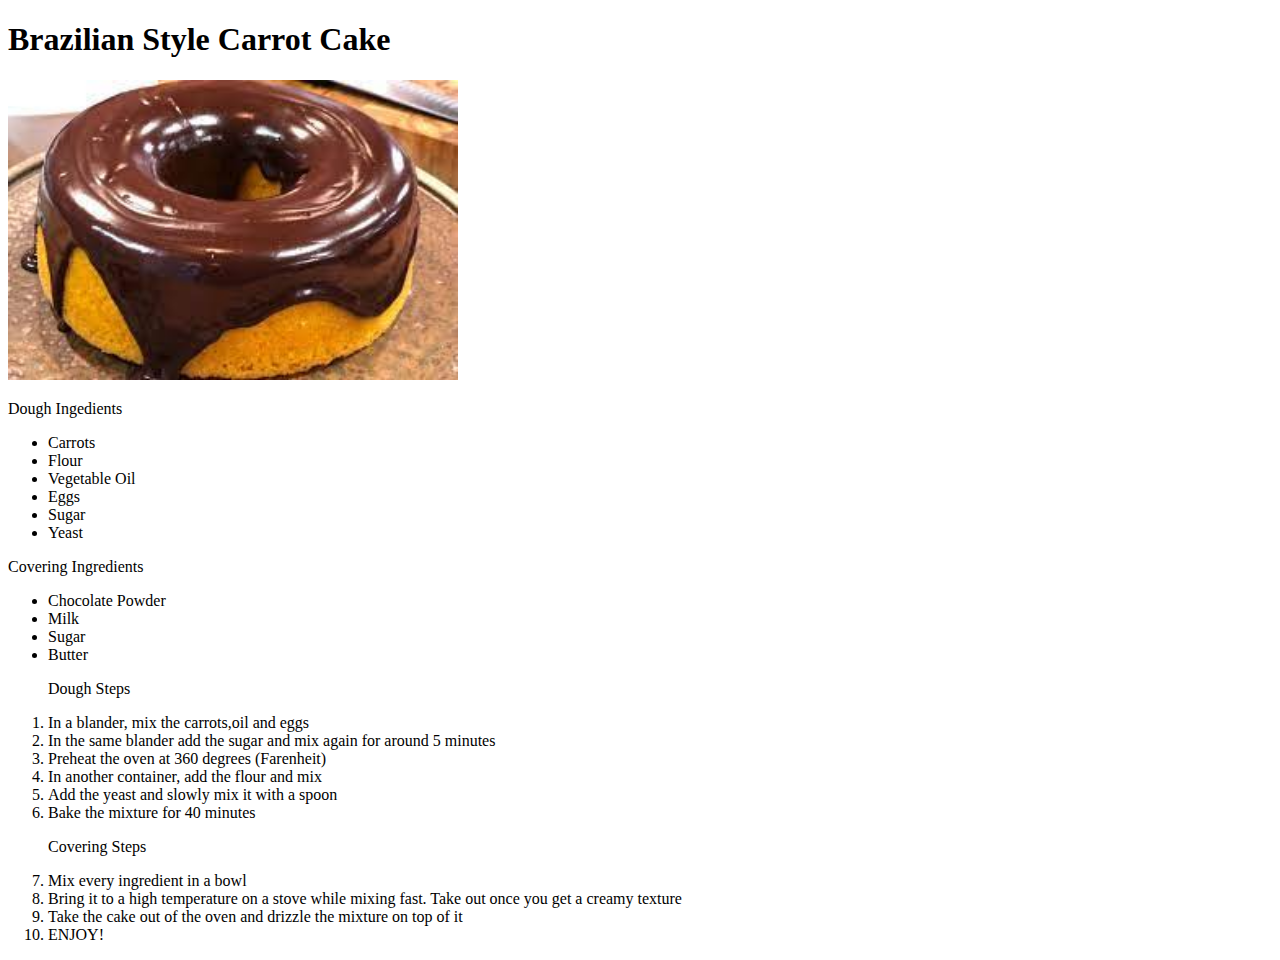
==== recipes/carrotcake.html @ a11e8b2f "Add the carrot cake into the site" ====
<!DOCTYPE html>
<html lang="en">
    <head>
        <meta charset="UTF-8">
        <title>Odin's Carrot Cake Recipe</title>
    </head>

    <body>
        <h1>Brazilian Style Carrot Cake</h1>
        <img src="../images/carrotcake.jpg" alt="Brazilian Style Carrot Cake" height="300" width="450">
        <p>Dough Ingedients</p>
        <ul>
            <li>Carrots</li>
            <li>Flour</li>
            <li>Vegetable Oil</li>
            <li>Eggs</li>
            <li>Sugar</li>
            <li>Yeast</li>
        </ul>
        <p></p>
        <p>Covering Ingredients</p>
        <ul>
            <li>Chocolate Powder</li>
            <li>Milk</li>
            <li>Sugar</li>
            <li>Butter</li>
        </ul>

        <ol>
            <p>Dough Steps</p>
            <li>In a blander, mix the carrots,oil and eggs</li>
            <li>In the same blander add the sugar and mix again for around 5 minutes</li>
            <li>Preheat the oven at 360 degrees (Farenheit)</li>
            <li>In another container, add the flour and mix</li>
            <li>Add the yeast and slowly mix it with a spoon</li>
            <li>Bake the mixture for 40 minutes</li>
            <p></p>
            <p>Covering Steps</p>
            <li>Mix every ingredient in a bowl</li>
            <li>Bring it to a high temperature on a stove while mixing fast. Take out once you get a creamy texture</li>
            <li>Take the cake out of the oven and drizzle the mixture on top of it</li>
            <li>ENJOY!</li>
        </ol>
    </body>
</html>
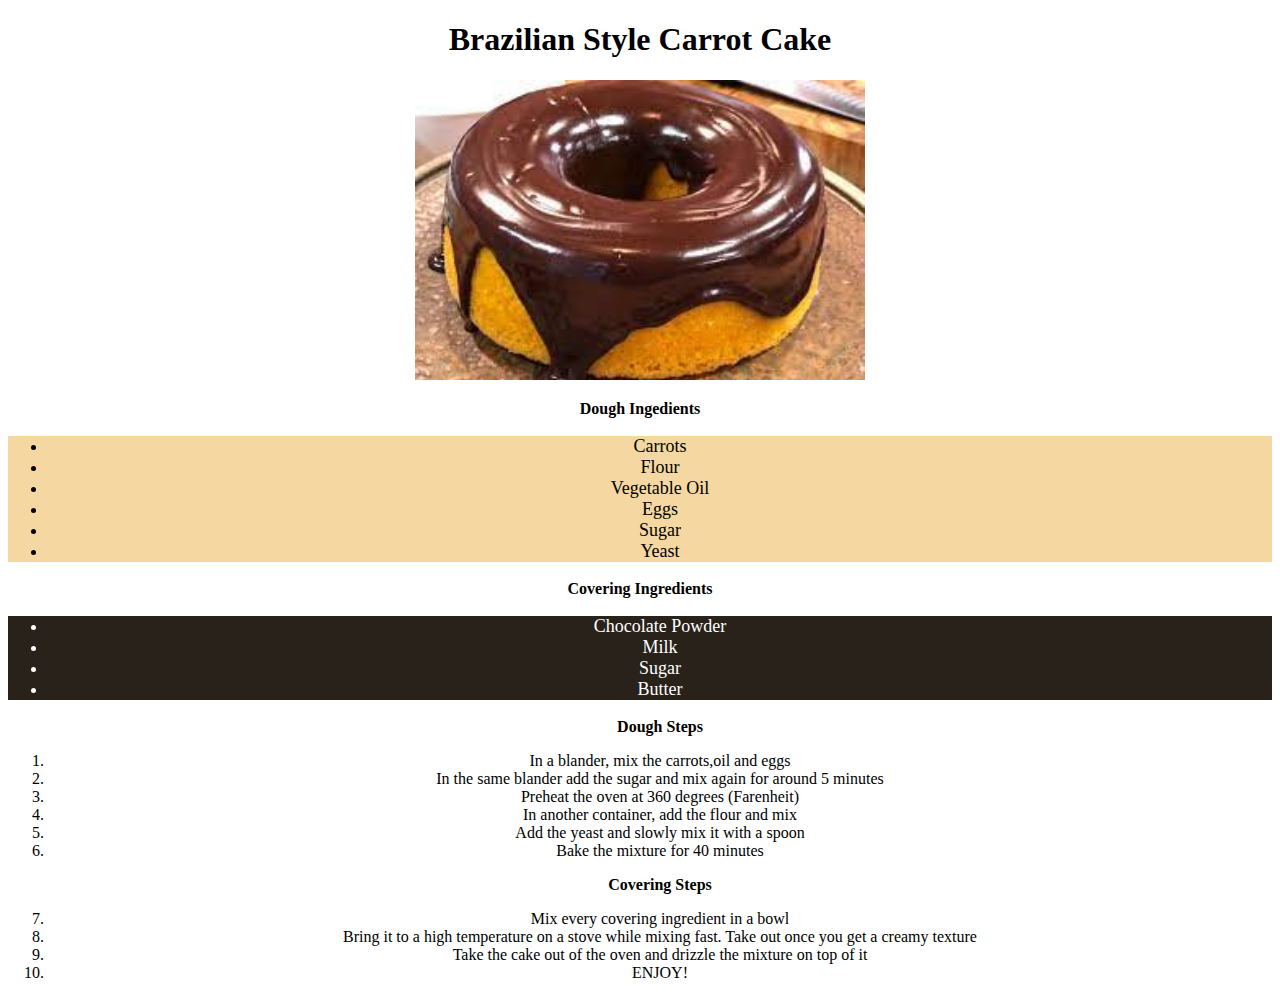
==== commit 6b850213: "Create the style.css and update carrotcake.html" ====
--- a/recipes/carrotcake.html
+++ b/recipes/carrotcake.html
@@ -3,43 +3,56 @@
     <head>
         <meta charset="UTF-8">
         <title>Odin's Carrot Cake Recipe</title>
+        <link rel="stylesheet" href="style.css">
     </head>
 
     <body>
         <h1>Brazilian Style Carrot Cake</h1>
         <img src="../images/carrotcake.jpg" alt="Brazilian Style Carrot Cake" height="300" width="450">
-        <p>Dough Ingedients</p>
-        <ul>
-            <li>Carrots</li>
-            <li>Flour</li>
-            <li>Vegetable Oil</li>
-            <li>Eggs</li>
-            <li>Sugar</li>
-            <li>Yeast</li>
-        </ul>
+        <p class="head">Dough Ingedients</p>
+        <div class="ingredients" id="dough">
+            <ul>
+                <li>Carrots</li>
+                <li>Flour</li>
+                <li>Vegetable Oil</li>
+                <li>Eggs</li>
+                <li>Sugar</li>
+                <li>Yeast</li>
+            </ul>
+        </div>
         <p></p>
-        <p>Covering Ingredients</p>
-        <ul>
-            <li>Chocolate Powder</li>
-            <li>Milk</li>
-            <li>Sugar</li>
-            <li>Butter</li>
-        </ul>
+        <p class="head">Covering Ingredients</p>
+        <div class="ingredients" id="covering">
+            <ul>
+                <li>Chocolate Powder</li>
+                <li>Milk</li>
+                <li>Sugar</li>
+                <li>Butter</li>
+            </ul>
+        </div>
 
-        <ol>
-            <p>Dough Steps</p>
-            <li>In a blander, mix the carrots,oil and eggs</li>
-            <li>In the same blander add the sugar and mix again for around 5 minutes</li>
-            <li>Preheat the oven at 360 degrees (Farenheit)</li>
-            <li>In another container, add the flour and mix</li>
-            <li>Add the yeast and slowly mix it with a spoon</li>
-            <li>Bake the mixture for 40 minutes</li>
-            <p></p>
-            <p>Covering Steps</p>
-            <li>Mix every ingredient in a bowl</li>
-            <li>Bring it to a high temperature on a stove while mixing fast. Take out once you get a creamy texture</li>
-            <li>Take the cake out of the oven and drizzle the mixture on top of it</li>
-            <li>ENJOY!</li>
-        </ol>
+        
+        
+        <div class="left">
+            <ol>
+            <div class="steps" id="dough-steps">
+                    <p class="head">Dough Steps</p>
+                    <li>In a blander, mix the carrots,oil and eggs</li>
+                    <li>In the same blander add the sugar and mix again for around 5 minutes</li>
+                    <li>Preheat the oven at 360 degrees (Farenheit)</li>
+                    <li>In another container, add the flour and mix</li>
+                    <li>Add the yeast and slowly mix it with a spoon</li>
+                    <li>Bake the mixture for 40 minutes</li>
+                </div>
+                    <p></p>
+                <div class="steps" id="cover-steps">
+                    <p class="head">Covering Steps</p>
+                    <li>Mix every covering ingredient in a bowl</li>
+                    <li>Bring it to a high temperature on a stove while mixing fast. Take out once you get a creamy texture</li>
+                    <li>Take the cake out of the oven and drizzle the mixture on top of it</li>
+                    <li>ENJOY!</li>
+                </div>
+            </ol>
+        </div>
     </body>
 </html>--- a/recipes/style.css
+++ b/recipes/style.css
@@ -0,0 +1,25 @@
+.ingredients{
+    font-family:'Times New Roman', Times, serif;
+    font-size: 18px;
+}
+
+#dough{
+    background-color: rgb(244, 215, 161);
+}
+
+#covering {
+    background-color: rgb(41, 34, 27);
+    color: white;
+}
+
+* {
+    text-align: center;
+}
+
+.head {
+    font-weight: bold;
+}
+
+.left {
+    text-align: left;
+}
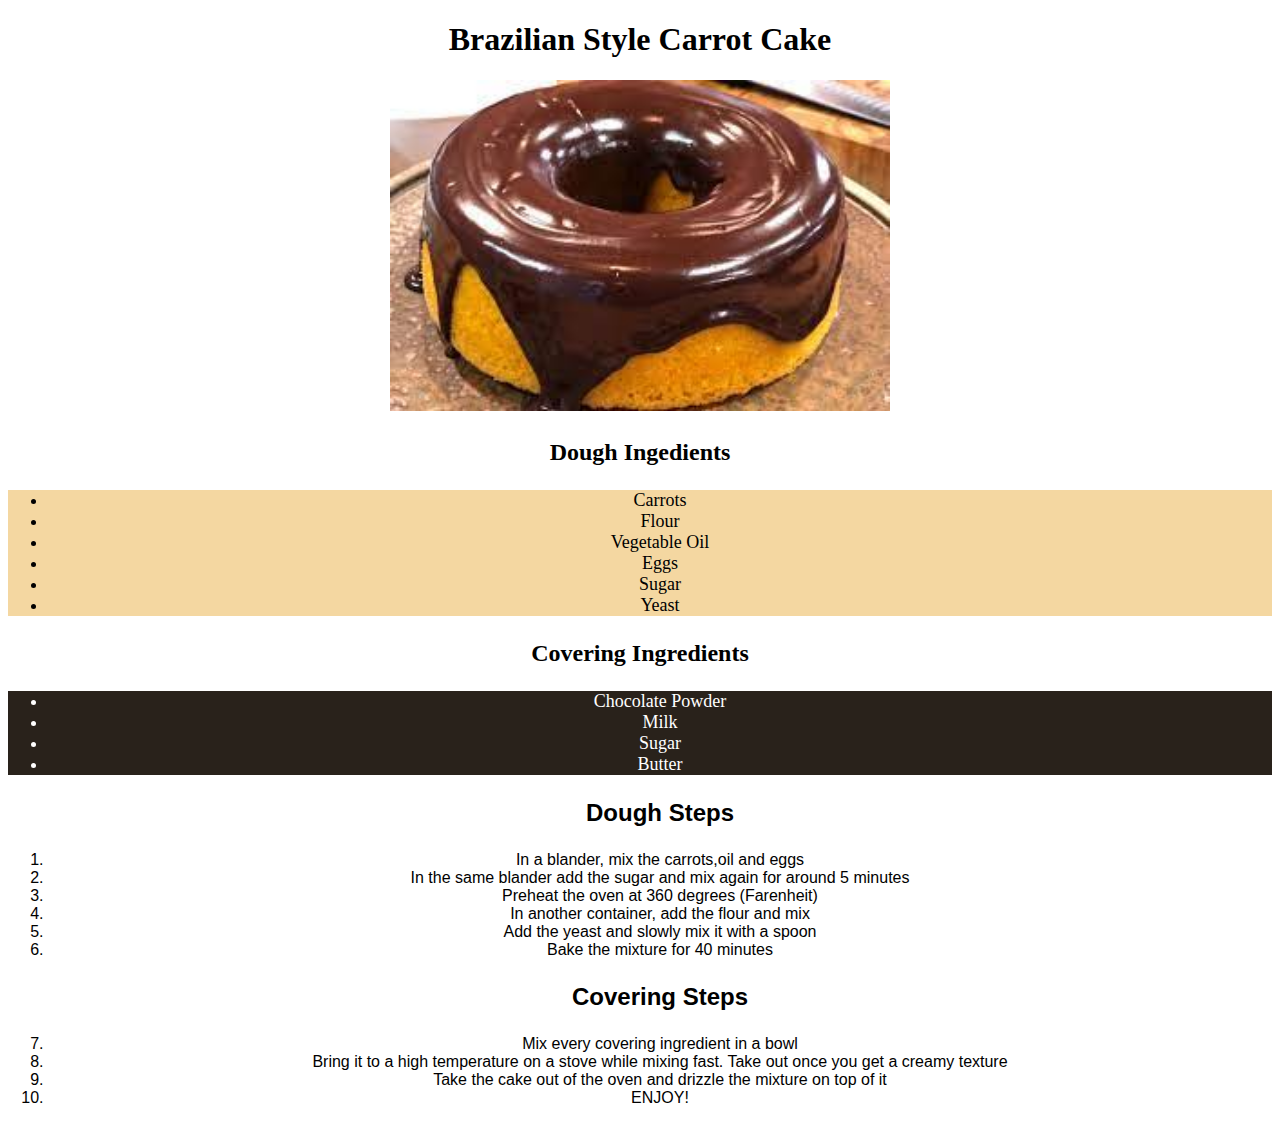
==== commit 886d07e7: "Add the CSS to greenstew.html" ====
--- a/recipes/carrotcake.html
+++ b/recipes/carrotcake.html
@@ -8,7 +8,7 @@
 
     <body>
         <h1>Brazilian Style Carrot Cake</h1>
-        <img src="../images/carrotcake.jpg" alt="Brazilian Style Carrot Cake" height="300" width="450">
+        <img class="recipeimage" src="../images/carrotcake.jpg" alt="Brazilian Style Carrot Cake" height="300" width="450">
         <p class="head">Dough Ingedients</p>
         <div class="ingredients" id="dough">
             <ul>
--- a/recipes/style.css
+++ b/recipes/style.css
@@ -1,6 +1,16 @@
 .ingredients{
     font-family:'Times New Roman', Times, serif;
     font-size: 18px;
+}
+
+.steps{
+    font-family:'Gill Sans', 'Gill Sans MT', Calibri, 'Trebuchet MS', sans-serif;
+    font-size: 16px;
+}
+
+.recipeimage{
+    height:auto;
+    width:500px;
 }
 
 #dough{
@@ -18,8 +28,14 @@
 
 .head {
     font-weight: bold;
+    font-size: 24px;
+
 }
 
 .left {
-    text-align: left;
+    text-align: start;
 }
+
+.stew {
+    background-color: rgb(119, 177, 102);
+}
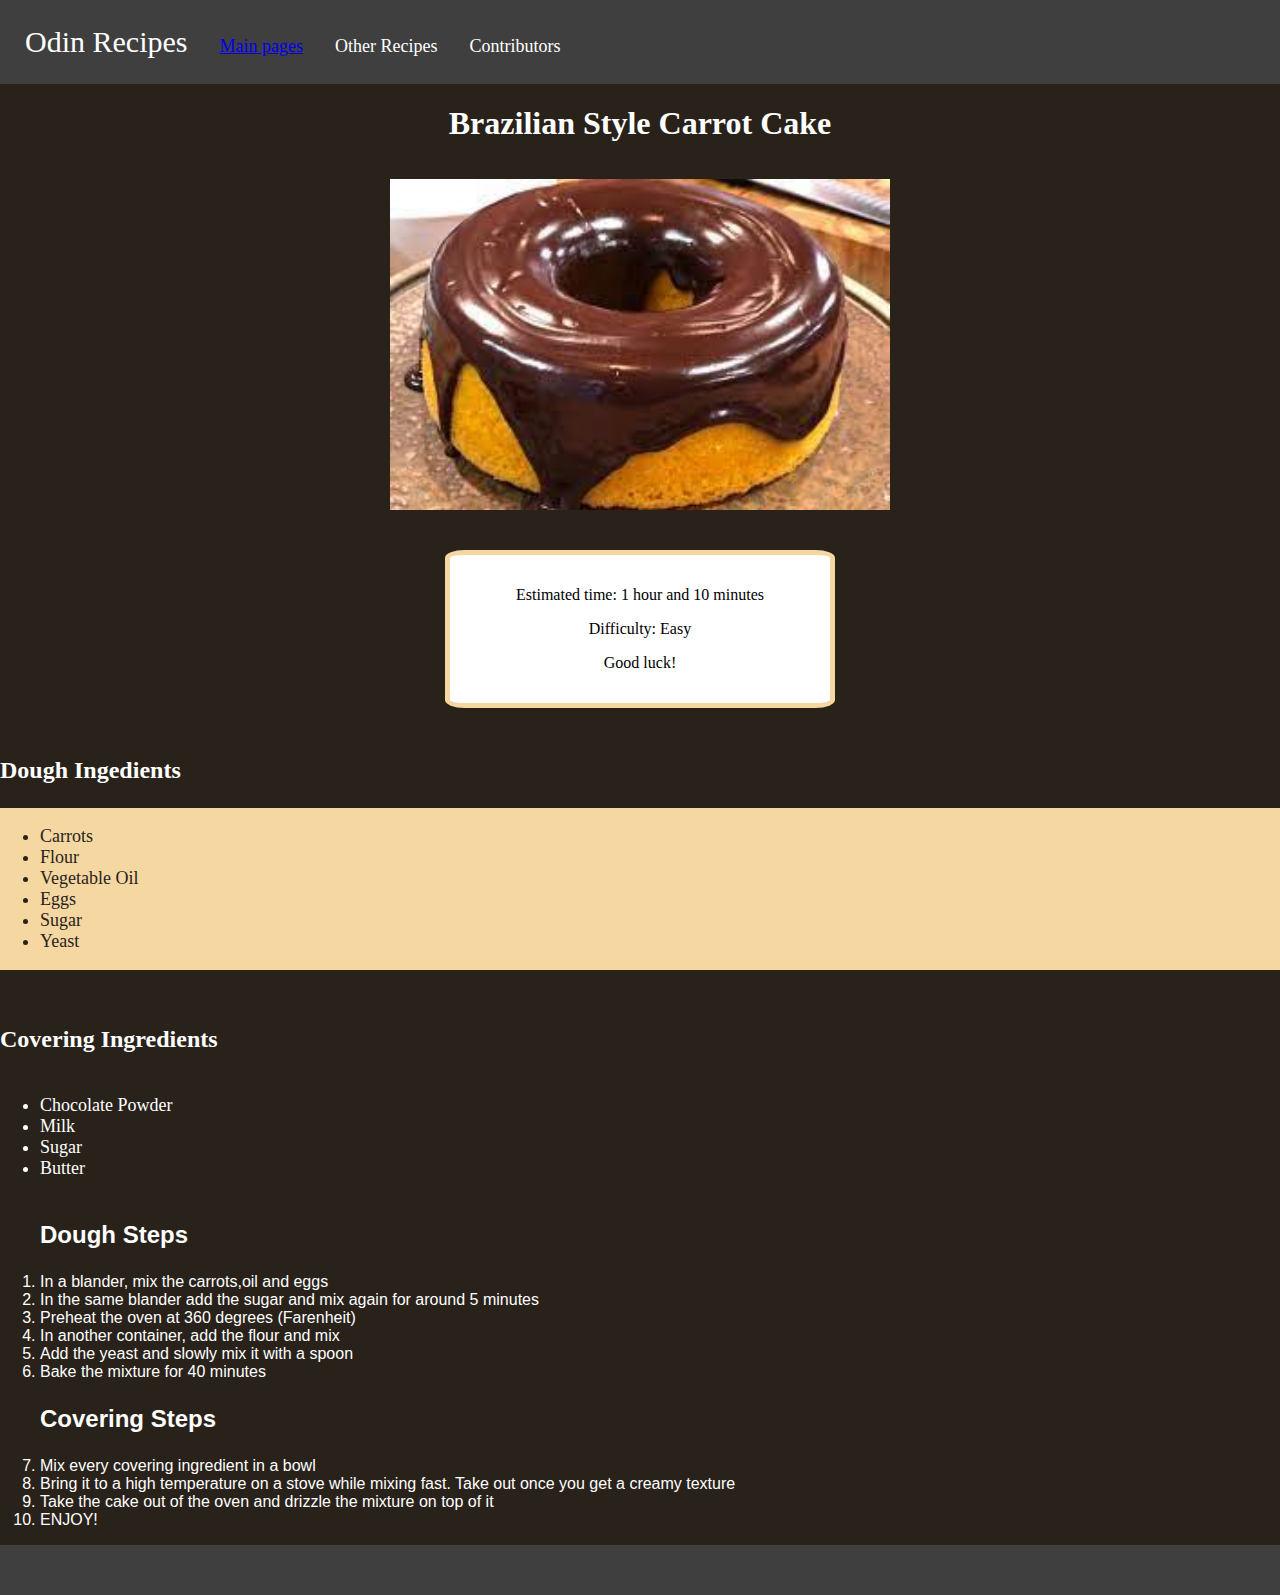
==== commit c9471db3: "update the carrot cake page to include flexbox" ====
--- a/recipes/carrotcake.html
+++ b/recipes/carrotcake.html
@@ -6,33 +6,52 @@
         <link rel="stylesheet" href="style.css">
     </head>
 
-    <body>
-        <h1>Brazilian Style Carrot Cake</h1>
-        <img class="recipeimage" src="../images/carrotcake.jpg" alt="Brazilian Style Carrot Cake" height="300" width="450">
-        <p class="head">Dough Ingedients</p>
-        <div class="ingredients" id="dough">
-            <ul>
-                <li>Carrots</li>
-                <li>Flour</li>
-                <li>Vegetable Oil</li>
-                <li>Eggs</li>
-                <li>Sugar</li>
-                <li>Yeast</li>
-            </ul>
+    <body class="covering">
+        <div class="up-bar bar">
+            <div class="link-cluster">
+                <span class="logo">Odin Recipes</span>
+                <a class="link" href="../index.html">Main pages</a>
+                <a class="link" >Other Recipes</a>
+                <a class="link">Contributors</a>
+            </div>
         </div>
-        <p></p>
-        <p class="head">Covering Ingredients</p>
-        <div class="ingredients" id="covering">
-            <ul>
-                <li>Chocolate Powder</li>
-                <li>Milk</li>
-                <li>Sugar</li>
-                <li>Butter</li>
-            </ul>
+            <div>
+        <div class="middle-carrot">
+                    <h1>Brazilian Style Carrot Cake</h1>
+            <div class="centralizer">
+                <img class="recipeimage" src="../images/carrotcake.jpg" alt="Brazilian Style Carrot Cake" height="300" width="450">
+            </div>
+            <div class="centralizer">
+                <div class="info-card carrotcake-detail">
+                    <p class="info">Estimated time: 1 hour and 10 minutes</p>
+                    <p class="info">Difficulty: Easy</p>
+                    <p class="info">Good luck!</p>
+                </div>
+            </div>
+        
+            <p class="head">Dough Ingedients</p>
+            <div class="ingredients" id="dough">
+                <ul>
+                    <li>Carrots</li>
+                    <li>Flour</li>
+                    <li>Vegetable Oil</li>
+                    <li>Eggs</li>
+                    <li>Sugar</li>
+                    <li>Yeast</li>
+                </ul>
+            </div>
+            <p></p>
+            <p class="head">Covering Ingredients</p>
+            <div class="ingredients covering">
+                <ul>
+                    <li>Chocolate Powder</li>
+                    <li>Milk</li>
+                    <li>Sugar</li>
+                    <li>Butter</li>
+                </ul>
+            </div>
         </div>
 
-        
-        
         <div class="left">
             <ol>
             <div class="steps" id="dough-steps">
@@ -54,5 +73,9 @@
                 </div>
             </ol>
         </div>
+
+        <div class="low-bar bar">
+
+        </div>
     </body>
 </html>--- a/recipes/style.css
+++ b/recipes/style.css
@@ -6,6 +6,7 @@
 .steps{
     font-family:'Gill Sans', 'Gill Sans MT', Calibri, 'Trebuchet MS', sans-serif;
     font-size: 16px;
+    text-align: left;
 }
 
 .recipeimage{
@@ -15,9 +16,10 @@
 
 #dough{
     background-color: rgb(244, 215, 161);
+    color:rgb(41, 34, 27);
 }
 
-#covering {
+.covering {
     background-color: rgb(41, 34, 27);
     color: white;
 }
@@ -29,13 +31,142 @@
 .head {
     font-weight: bold;
     font-size: 24px;
+    text-align:start;
+}
+
+.left{
+    text-align: left;
+}
+
+.stew {
+    background-color: rgb(173, 205, 163);
+}
+
+.rizzoto {
+    background-color: rgb(239, 224, 201);
+}
+
+.smallimage {
+    height: 200px;
+    width: auto;
+    text-align: center;
+}
+
+.dark-background {
+    color: white;
+}
+
+.half-section{
+    display:flex;
+    justify-content: space-between;
+    padding:25px;
 
 }
 
-.left {
-    text-align: start;
+li{
+    text-align: center;
 }
 
-.stew {
-    background-color: rgb(119, 177, 102);
+.source-images{
+    height: 100px;
+    width:auto;
 }
+
+body{
+    display:flex;
+    flex-direction: column;
+    justify-content: space-between;
+}
+
+.link{
+    font-size: 18px;
+    vertical-align: baseline;
+    padding-top:11px;
+}
+
+.logo{
+    font-size: 30px;
+    vertical-align: baseline;
+}
+
+.link-cluster{
+    display:flex;
+    gap:32px;
+    justify-items: center;
+}
+
+li{
+    text-align:left;
+}
+
+.info-card{
+    padding:15px;
+    border: solid 5px;
+    background-color:white;
+    width:350px;
+    border-radius: 5%;
+}
+
+.rizzoto-background{
+    background-color: rgb(239, 224, 201);
+    padding:0px;
+    margin:0px;
+}
+
+.bar{
+    background-color: rgb(63, 63, 63);
+    color: white;
+    padding:25px;
+    display:flex;
+    flex:auto;
+    justify-content: space-between;
+}
+
+.album{
+    display: flex;
+    flex-direction: column;
+    justify-items: end;
+    gap:10px;
+    width:350px;
+    text-align: end;
+}
+
+.centralizer{
+    display:flex;
+    justify-content: center;
+    flex-wrap: wrap;
+    margin-bottom: 25px;
+    margin-top: 15px;
+}
+
+.album-row{
+    display:flex;
+    gap:10px;
+}
+
+.middle-carrot{
+    display:flex;
+    flex-direction: column;
+    justify-content: space-between;
+
+}
+
+body{
+    margin:0px;
+}
+
+.info{
+    color:black;
+}
+
+.recipeimage{
+    justify-self: center;
+}
+
+.rizzoto-detail{
+    border-color: rgb(64, 103, 72);
+}
+
+.carrotcake-detail{
+    border-color:rgb(244, 215, 161);
+}